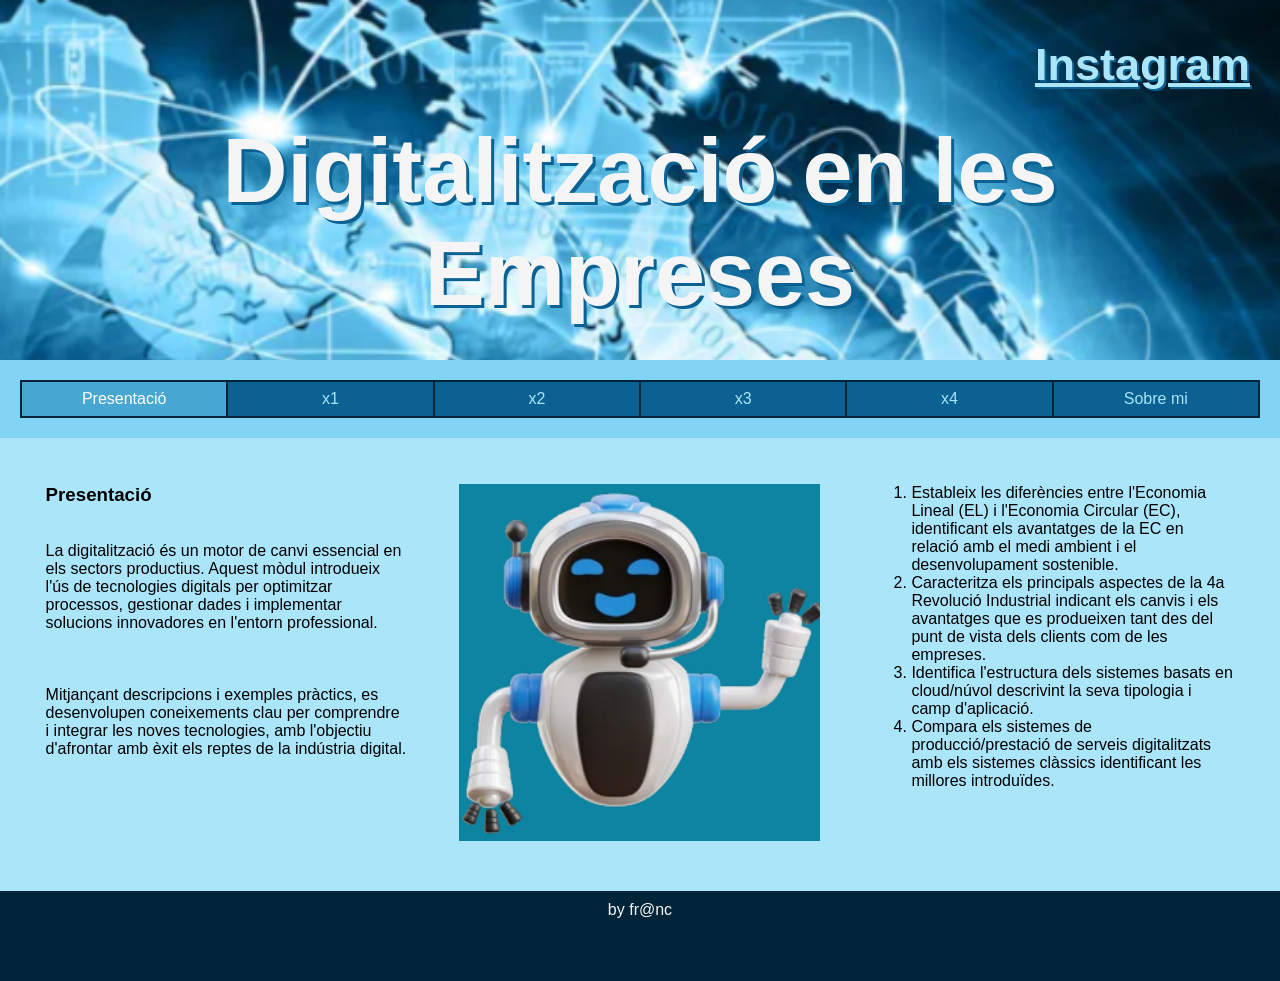
==== index.html @ c7022214 "Plantilla" ====
<!DOCTYPE html>
<html lang="ca">

<head>
	<title>Empresa</title>
	<meta charset="utf-8">
	<meta name="viewport" content="width=device-width, initial-scale=1">
	<link href="css/estils.css" type="text/css" rel="stylesheet">
</head>

<body>

	<header>
		<h4><a href="https://www.instagram.com/ins_eugeni/" target="_blank">Instagram</a></h4>
		<h2>Digitalització en les Empreses</h2>
	</header>

	<section>

		<nav>
			<ul>
				<li><a class="active" href="index.html">Presentació</a></li>
				<li><a href="x1.html">x1</a></li>
				<li><a href="x2.html">x2</a></li>
				<li><a href="x3.html">x3</a></li>
				<li><a href="x4.html">x4</a></li>
				<li><a href="x5.html">Sobre mi</a></li>
			</ul>
		</nav>

		<article>

			<!--INICI CONTINGUT PÀGINA-->
			<div class="fila">
				<div class="columna">
					<h3>Presentació</h3><br><br>
					<p>La digitalització és un motor de canvi essencial en els sectors productius. Aquest mòdul
						introdueix l'ús de tecnologies digitals per optimitzar processos, gestionar dades i implementar
						solucions innovadores en l'entorn professional.</p><br><br><br>

					<p> Mitjançant descripcions i exemples pràctics, es desenvolupen coneixements clau per comprendre i
						integrar les noves tecnologies, amb l'objectiu d'afrontar amb èxit els reptes de la indústria
						digital.</p>
				</div>
				<div class="columna">
					<img src="img/Robotica.png" alt="robotica">
				</div>
				<div class="columna">
					<ol>
						<li>Estableix les diferències entre l'Economia Lineal (EL) i l'Economia Circular (EC),
							identificant els avantatges de la EC en relació amb el medi ambient i el desenvolupament
							sostenible.</li>
						<li>Caracteritza els principals aspectes de la 4a Revolució Industrial indicant els canvis i els
							avantatges que es produeixen tant des del punt de vista dels clients com de les empreses.
						</li>
						<li>Identifica l'estructura dels sistemes basats en cloud/núvol descrivint la seva tipologia i
							camp d'aplicació.</li>
						<li>Compara els sistemes de producció/prestació de serveis digitalitzats amb els sistemes
							clàssics identificant les millores introduïdes.</li>
					</ol>
				</div>
			</div>
			<!--FINAL CONTINGUT PÀGINA-->

		</article>

	</section>

	<footer>
		<p>by fr@nc</p>
	</footer>

</body>

</html>
---- css/estils.css ----
/* https://coolors.co/image-picker
CSS HEX 
--lapis-lazuli: #0B6191ff;
--picton-blue: #47A7D2ff;
--non-photo-blue: #AAE5FAff;
--pale-azure: #82D4F5ff;
--prussian-blue: #012538ff;*/
* {
  box-sizing: border-box;
  margin: 0;
}
body {
  font-family: Arial, Helvetica, sans-serif;
}

/* Style the header */
header {
  background-color: #012538;
  background-image: url(background.jpg);
  background-size: cover;
  padding: 30px;
  text-align: center;
  font-size: 35px;
  color: whitesmoke;
  height: 40vh;
}
header h2 {
  margin-top: 10vh;
  font-size: 10vh;
  text-shadow: 3px 3px #0B6191;
}
header h4 {
  margin-top: 1vh;
  font-size: 5vh;
  text-shadow: 2px 2px #0B6191;
  float: right;
}
header h4 a {
  color: #AAE5FA;
}

/* Navigation */
nav {
  background: #82D4F5;
  padding: 20px;
}
nav ul {
  list-style-type: none;
  margin: 0;
  padding: 0;
  width: 100%;
  background-color: #0B6191;
  border: 1px solid #012538;
  display: flex;
  justify-content: center;
}
nav ul li {
  text-align: center;
  border: 1px solid #012538;
  width: 20%;
}
nav ul li a {
  display: block;
  color: #AAE5FA;
  padding: 8px 16px;
  text-decoration: none;
}
nav ul li a.active {
  background-color: #47A7D2;
  color: white;
}
nav ul li a:hover:not(.active) {
  background-color: #012538;
  color: white;
}

/* Article section */
article {
  padding: 20px;
  background-color: #AAE5FA;
  display: table;
  width: 100%;
}
article h2 {
  margin: 3vh;
}
article img {
  width: 100%;
}

.fila {
  width: 100%;
  display: flex;
  flex-wrap: wrap;
}
.columna {
  width: 33.3%;
  display: table;
  padding: 2vw;
}

/* Footer */
footer {
  background-color: #012538;
  padding: 10px;
  text-align: center;
  color: whitesmoke;
  height: 7vw;
}

fieldset {
  margin-top: 10px;
  box-shadow: 3px 5px 4px 5px #012538;
}

/* Responsive design */
@media (max-width: 600px) {
  header {
    padding: 10px;
    text-align: center;
    font-size: 1.5em;
    color: #AAE5FA;
    height: 20vh;
  }

  header h2 {
    margin-top: 3vh;
    font-size: 15vh;
    text-shadow: 1px 1px #012538;
  }

  header h4 {
    margin-top: 1vh;
    font-size: 5vh;
    text-shadow: 1px 1px #012538;
  }
}
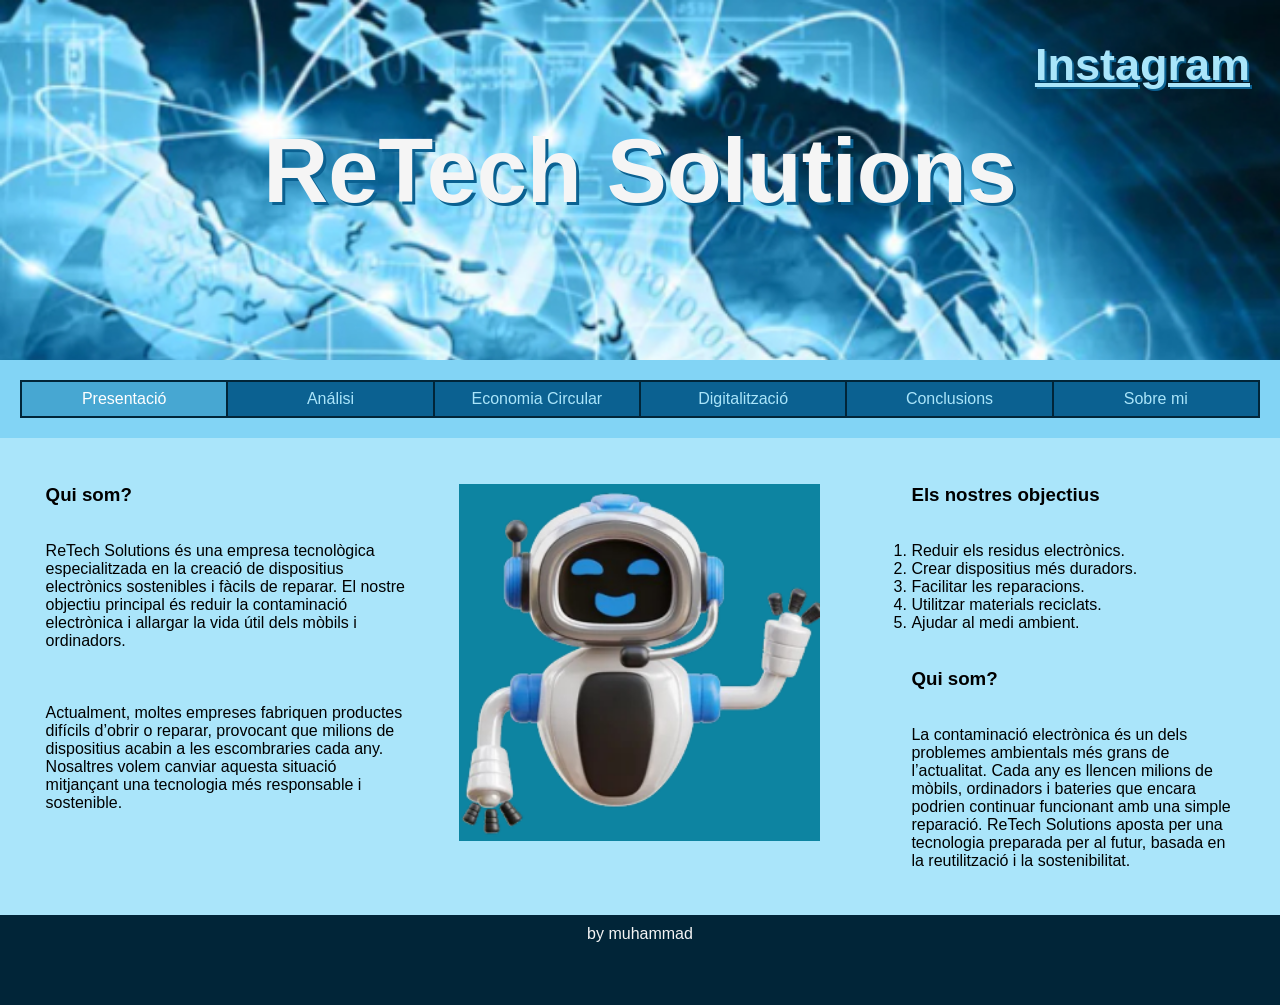
==== commit c924d828: "economia-circular" ====
--- a/index.html
+++ b/index.html
@@ -2,7 +2,7 @@
 <html lang="ca">
 
 <head>
-	<title>Empresa</title>
+	<title>ReTech Solutions</title>
 	<meta charset="utf-8">
 	<meta name="viewport" content="width=device-width, initial-scale=1">
 	<link href="css/estils.css" type="text/css" rel="stylesheet">
@@ -12,7 +12,7 @@
 
 	<header>
 		<h4><a href="https://www.instagram.com/ins_eugeni/" target="_blank">Instagram</a></h4>
-		<h2>Digitalització en les Empreses</h2>
+		<h2>ReTech Solutions</h2>
 	</header>
 
 	<section>
@@ -20,11 +20,11 @@
 		<nav>
 			<ul>
 				<li><a class="active" href="index.html">Presentació</a></li>
-				<li><a href="x1.html">x1</a></li>
-				<li><a href="x2.html">x2</a></li>
-				<li><a href="x3.html">x3</a></li>
-				<li><a href="x4.html">x4</a></li>
-				<li><a href="x5.html">Sobre mi</a></li>
+				<li><a href="analisi.html">Análisi</a></li>
+				<li><a href="economia-circular.html">Economia Circular</a></li>
+				<li><a href="digitalitzacio.html">Digitalització</a></li>
+				<li><a href="conclusions.html">Conclusions</a></li>
+				<li><a href="sobremi.html">Sobre mi</a></li>
 			</ul>
 		</nav>
 
@@ -33,30 +33,27 @@
 			<!--INICI CONTINGUT PÀGINA-->
 			<div class="fila">
 				<div class="columna">
-					<h3>Presentació</h3><br><br>
-					<p>La digitalització és un motor de canvi essencial en els sectors productius. Aquest mòdul
-						introdueix l'ús de tecnologies digitals per optimitzar processos, gestionar dades i implementar
-						solucions innovadores en l'entorn professional.</p><br><br><br>
+					<h3>Qui som?</h3><br><br>
+					<p>ReTech Solutions és una empresa tecnològica especialitzada en la creació de dispositius electrònics sostenibles i fàcils de reparar. El nostre objectiu principal és reduir la contaminació electrònica i allargar la vida útil dels mòbils i ordinadors.</p><br><br><br>
 
-					<p> Mitjançant descripcions i exemples pràctics, es desenvolupen coneixements clau per comprendre i
-						integrar les noves tecnologies, amb l'objectiu d'afrontar amb èxit els reptes de la indústria
-						digital.</p>
+					<p> Actualment, moltes empreses fabriquen productes difícils d’obrir o reparar, provocant que milions de dispositius acabin a les escombraries cada any. Nosaltres volem canviar aquesta situació mitjançant una tecnologia més responsable i sostenible.</p>
 				</div>
 				<div class="columna">
-					<img src="img/Robotica.png" alt="robotica">
+					<img src="img/Robotica.png" alt="Robotica">
 				</div>
 				<div class="columna">
 					<ol>
-						<li>Estableix les diferències entre l'Economia Lineal (EL) i l'Economia Circular (EC),
-							identificant els avantatges de la EC en relació amb el medi ambient i el desenvolupament
-							sostenible.</li>
-						<li>Caracteritza els principals aspectes de la 4a Revolució Industrial indicant els canvis i els
-							avantatges que es produeixen tant des del punt de vista dels clients com de les empreses.
-						</li>
-						<li>Identifica l'estructura dels sistemes basats en cloud/núvol descrivint la seva tipologia i
-							camp d'aplicació.</li>
-						<li>Compara els sistemes de producció/prestació de serveis digitalitzats amb els sistemes
-							clàssics identificant les millores introduïdes.</li>
+						<h3>Els nostres objectius</h3><br><br>
+						<li>Reduir els residus electrònics.</li>
+						<li>Crear dispositius més duradors.</li>
+						<li>Facilitar les reparacions.</li>
+						<li>Utilitzar materials reciclats.</li>
+						<li>Ajudar al medi ambient.</li>
+						<br><br><h3>Qui som?</h3><br><br>
+						<p>La contaminació electrònica és un dels problemes ambientals més grans de l’actualitat.
+						Cada any es llencen milions de mòbils, ordinadors i bateries que encara podrien continuar
+						funcionant amb una simple reparació. ReTech Solutions aposta per una tecnologia preparada
+						per al futur, basada en la reutilització i la sostenibilitat.</p>
 					</ol>
 				</div>
 			</div>
@@ -67,7 +64,7 @@
 	</section>
 
 	<footer>
-		<p>by fr@nc</p>
+		<p>by muhammad</p>
 	</footer>
 
 </body>
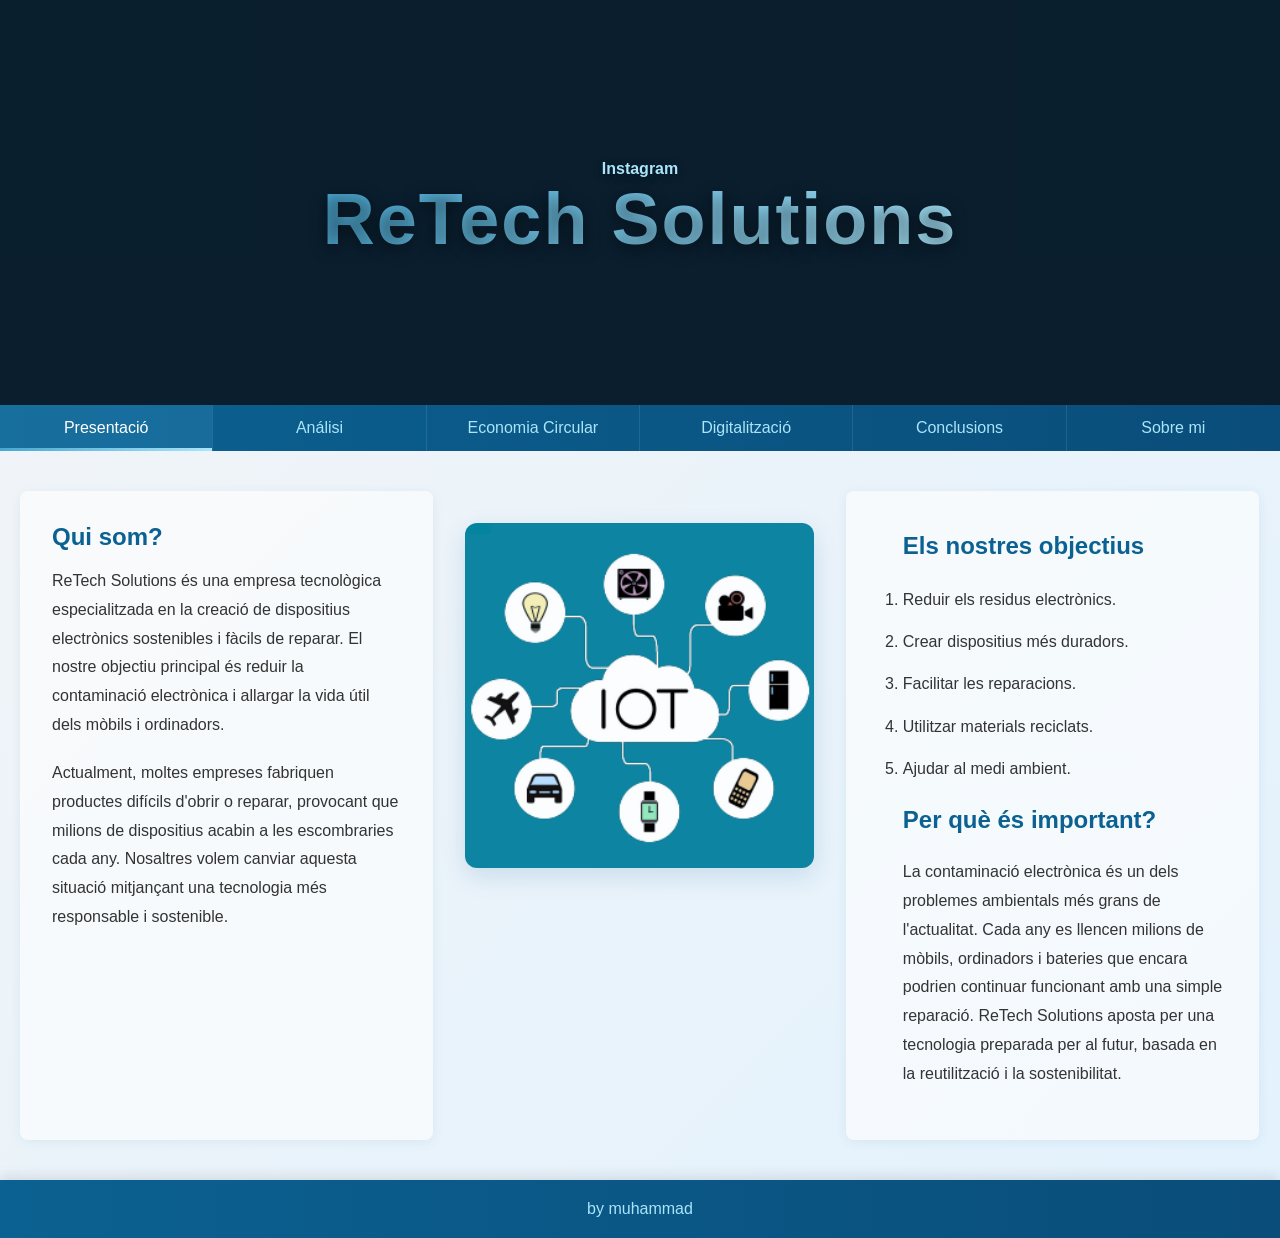
==== commit 1b168593: "final dijous" ====
--- a/index.html
+++ b/index.html
@@ -1,72 +1,72 @@
-<!DOCTYPE html>
-<html lang="ca">
-
-<head>
-	<title>ReTech Solutions</title>
-	<meta charset="utf-8">
-	<meta name="viewport" content="width=device-width, initial-scale=1">
-	<link href="css/estils.css" type="text/css" rel="stylesheet">
-</head>
-
-<body>
-
-	<header>
-		<h4><a href="https://www.instagram.com/ins_eugeni/" target="_blank">Instagram</a></h4>
-		<h2>ReTech Solutions</h2>
-	</header>
-
-	<section>
-
-		<nav>
-			<ul>
-				<li><a class="active" href="index.html">Presentació</a></li>
-				<li><a href="analisi.html">Análisi</a></li>
-				<li><a href="economia-circular.html">Economia Circular</a></li>
-				<li><a href="digitalitzacio.html">Digitalització</a></li>
-				<li><a href="conclusions.html">Conclusions</a></li>
-				<li><a href="sobremi.html">Sobre mi</a></li>
-			</ul>
-		</nav>
-
-		<article>
-
-			<!--INICI CONTINGUT PÀGINA-->
-			<div class="fila">
-				<div class="columna">
-					<h3>Qui som?</h3><br><br>
-					<p>ReTech Solutions és una empresa tecnològica especialitzada en la creació de dispositius electrònics sostenibles i fàcils de reparar. El nostre objectiu principal és reduir la contaminació electrònica i allargar la vida útil dels mòbils i ordinadors.</p><br><br><br>
-
-					<p> Actualment, moltes empreses fabriquen productes difícils d’obrir o reparar, provocant que milions de dispositius acabin a les escombraries cada any. Nosaltres volem canviar aquesta situació mitjançant una tecnologia més responsable i sostenible.</p>
-				</div>
-				<div class="columna">
-					<img src="img/Robotica.png" alt="Robotica">
-				</div>
-				<div class="columna">
-					<ol>
-						<h3>Els nostres objectius</h3><br><br>
-						<li>Reduir els residus electrònics.</li>
-						<li>Crear dispositius més duradors.</li>
-						<li>Facilitar les reparacions.</li>
-						<li>Utilitzar materials reciclats.</li>
-						<li>Ajudar al medi ambient.</li>
-						<br><br><h3>Qui som?</h3><br><br>
-						<p>La contaminació electrònica és un dels problemes ambientals més grans de l’actualitat.
-						Cada any es llencen milions de mòbils, ordinadors i bateries que encara podrien continuar
-						funcionant amb una simple reparació. ReTech Solutions aposta per una tecnologia preparada
-						per al futur, basada en la reutilització i la sostenibilitat.</p>
-					</ol>
-				</div>
-			</div>
-			<!--FINAL CONTINGUT PÀGINA-->
-
-		</article>
-
-	</section>
-
-	<footer>
-		<p>by muhammad</p>
-	</footer>
-
-</body>
-
+<!DOCTYPE html>
+<html lang="ca">
+
+<head>
+	<title>ReTech Solutions</title>
+	<meta charset="utf-8">
+	<meta name="viewport" content="width=device-width, initial-scale=1">
+	<link href="css/estils.css" type="text/css" rel="stylesheet">
+</head>
+
+<body>
+
+	<header>
+		<h4><a href="https://www.instagram.com/ins_eugeni/" target="_blank">Instagram</a></h4>
+		<h2>ReTech Solutions</h2>
+	</header>
+
+	<section>
+
+		<nav>
+			<ul>
+				<li><a class="active" href="index.html">Presentació</a></li>
+				<li><a href="analisi.html">Análisi</a></li>
+				<li><a href="economia-circular.html">Economia Circular</a></li>
+				<li><a href="digitalitzacio.html">Digitalització</a></li>
+				<li><a href="conclusions.html">Conclusions</a></li>
+				<li><a href="sobremi.html">Sobre mi</a></li>
+			</ul>
+		</nav>
+
+		<article>
+
+			<!--INICI CONTINGUT PÀGINA-->
+			<div class="fila">
+				<div class="columna">
+					<h3>Qui som?</h3>
+					<p>ReTech Solutions és una empresa tecnològica especialitzada en la creació de dispositius electrònics sostenibles i fàcils de reparar. El nostre objectiu principal és reduir la contaminació electrònica i allargar la vida útil dels mòbils i ordinadors.</p>
+
+					<p> Actualment, moltes empreses fabriquen productes difícils d'obrir o reparar, provocant que milions de dispositius acabin a les escombraries cada any. Nosaltres volem canviar aquesta situació mitjançant una tecnologia més responsable i sostenible.</p>
+				</div>
+				<div class="columna">
+					<img src="img/IOT.png" alt="Internet de las Cosas">
+				</div>
+				<div class="columna">
+					<ol>
+						<h3>Els nostres objectius</h3>
+						<li>Reduir els residus electrònics.</li>
+						<li>Crear dispositius més duradors.</li>
+						<li>Facilitar les reparacions.</li>
+						<li>Utilitzar materials reciclats.</li>
+						<li>Ajudar al medi ambient.</li>
+						<h3>Per què és important?</h3>
+						<p>La contaminació electrònica és un dels problemes ambientals més grans de l'actualitat.
+						Cada any es llencen milions de mòbils, ordinadors i bateries que encara podrien continuar
+						funcionant amb una simple reparació. ReTech Solutions aposta per una tecnologia preparada
+						per al futur, basada en la reutilització i la sostenibilitat.</p>
+					</ol>
+				</div>
+			</div>
+			<!--FINAL CONTINGUT PÀGINA-->
+
+		</article>
+
+	</section>
+
+	<footer>
+		<p>by muhammad</p>
+	</footer>
+
+</body>
+
 </html>
--- a/css/estils.css
+++ b/css/estils.css
@@ -1,137 +1,243 @@
-/* https://coolors.co/image-picker
-CSS HEX 
---lapis-lazuli: #0B6191ff;
---picton-blue: #47A7D2ff;
---non-photo-blue: #AAE5FAff;
---pale-azure: #82D4F5ff;
---prussian-blue: #012538ff;*/
-* {
-  box-sizing: border-box;
-  margin: 0;
-}
-body {
-  font-family: Arial, Helvetica, sans-serif;
-}
-
-/* Style the header */
-header {
-  background-color: #012538;
-  background-image: url(background.jpg);
-  background-size: cover;
-  padding: 30px;
-  text-align: center;
-  font-size: 35px;
-  color: whitesmoke;
-  height: 40vh;
-}
-header h2 {
-  margin-top: 10vh;
-  font-size: 10vh;
-  text-shadow: 3px 3px #0B6191;
-}
-header h4 {
-  margin-top: 1vh;
-  font-size: 5vh;
-  text-shadow: 2px 2px #0B6191;
-  float: right;
-}
-header h4 a {
-  color: #AAE5FA;
-}
-
-/* Navigation */
-nav {
-  background: #82D4F5;
-  padding: 20px;
-}
-nav ul {
-  list-style-type: none;
-  margin: 0;
-  padding: 0;
-  width: 100%;
-  background-color: #0B6191;
-  border: 1px solid #012538;
-  display: flex;
-  justify-content: center;
-}
-nav ul li {
-  text-align: center;
-  border: 1px solid #012538;
-  width: 20%;
-}
-nav ul li a {
-  display: block;
-  color: #AAE5FA;
-  padding: 8px 16px;
-  text-decoration: none;
-}
-nav ul li a.active {
-  background-color: #47A7D2;
-  color: white;
-}
-nav ul li a:hover:not(.active) {
-  background-color: #012538;
-  color: white;
-}
-
-/* Article section */
-article {
-  padding: 20px;
-  background-color: #AAE5FA;
-  display: table;
-  width: 100%;
-}
-article h2 {
-  margin: 3vh;
-}
-article img {
-  width: 100%;
-}
-
-.fila {
-  width: 100%;
-  display: flex;
-  flex-wrap: wrap;
-}
-.columna {
-  width: 33.3%;
-  display: table;
-  padding: 2vw;
-}
-
-/* Footer */
-footer {
-  background-color: #012538;
-  padding: 10px;
-  text-align: center;
-  color: whitesmoke;
-  height: 7vw;
-}
-
-fieldset {
-  margin-top: 10px;
-  box-shadow: 3px 5px 4px 5px #012538;
-}
-
-/* Responsive design */
-@media (max-width: 600px) {
-  header {
-    padding: 10px;
-    text-align: center;
-    font-size: 1.5em;
-    color: #AAE5FA;
-    height: 20vh;
-  }
-
-  header h2 {
-    margin-top: 3vh;
-    font-size: 15vh;
-    text-shadow: 1px 1px #012538;
-  }
-
-  header h4 {
-    margin-top: 1vh;
-    font-size: 5vh;
-    text-shadow: 1px 1px #012538;
-  }
+/* https://coolors.co/image-picker
+CSS HEX 
+--lapis-lazuli: #0B6191ff;
+--picton-blue: #47A7D2ff;
+--non-photo-blue: #AAE5FAff;
+--pale-azure: #82D4F5ff;
+--prussian-blue: #012538ff;*/
+* {
+  box-sizing: border-box;
+  margin: 0;
+}
+body {
+  font-family: 'Segoe UI', Tahoma, Geneva, Verdana, sans-serif;
+  background: #f0f4f8;
+}
+
+/* Style the header */
+header {
+  background-color: #0a1f2e;
+  background-image: url(../img/capçelera.png);
+  background-size: cover;
+  background-position: center;
+  background-attachment: fixed;
+  padding: 40px 30px;
+  text-align: center;
+  font-size: 35px;
+  color: #ffffff;
+  height: 45vh;
+  display: flex;
+  flex-direction: column;
+  justify-content: center;
+  align-items: center;
+  position: relative;
+  overflow: hidden;
+}
+header::before {
+  content: '';
+  position: absolute;
+  top: 0;
+  left: 0;
+  right: 0;
+  bottom: 0;
+  background: rgba(10, 31, 46, 0.5);
+  z-index: 1;
+}
+header h2 {
+  margin: 0;
+  font-size: 4.5rem;
+  font-weight: 700;
+  letter-spacing: 2px;
+  text-shadow: 0 4px 15px rgba(0, 0, 0, 0.5);
+  background: linear-gradient(135deg, #47A7D2, #AAE5FA);
+  -webkit-background-clip: text;
+  -webkit-text-fill-color: transparent;
+  background-clip: text;
+  position: relative;
+  z-index: 2;
+}
+header h4 {
+  margin-top: 15px;
+  font-size: 1rem;
+  text-shadow: 0 2px 8px rgba(0, 0, 0, 0.4);
+  float: right;
+  position: relative;
+  z-index: 2;
+  font-weight: 600;
+}
+header h4 a {
+  color: #AAE5FA;
+  text-decoration: none;
+  transition: color 0.3s ease;
+}
+header h4 a:hover {
+  color: #47A7D2;
+}
+
+/* Navigation */
+nav {
+  background: linear-gradient(90deg, #0B6191 0%, #0a4d7a 100%);
+  padding: 0;
+  box-shadow: 0 4px 12px rgba(0, 0, 0, 0.15);
+}
+nav ul {
+  list-style-type: none;
+  margin: 0;
+  padding: 0;
+  width: 100%;
+  display: flex;
+  justify-content: center;
+}
+nav ul li {
+  text-align: center;
+  width: 16.67%;
+  border-right: 1px solid rgba(255, 255, 255, 0.1);
+}
+nav ul li:last-child {
+  border-right: none;
+}
+nav ul li a {
+  display: block;
+  color: #AAE5FA;
+  padding: 14px 16px;
+  text-decoration: none;
+  font-weight: 500;
+  transition: all 0.3s ease;
+  position: relative;
+}
+nav ul li a::after {
+  content: '';
+  position: absolute;
+  bottom: 0;
+  left: 0;
+  width: 0;
+  height: 3px;
+  background: linear-gradient(90deg, #47A7D2, #AAE5FA);
+  transition: width 0.3s ease;
+}
+nav ul li a.active {
+  background-color: rgba(71, 167, 210, 0.2);
+  color: #ffffff;
+}
+nav ul li a.active::after {
+  width: 100%;
+}
+nav ul li a:hover:not(.active) {
+  background-color: rgba(0, 0, 0, 0.2);
+  color: #ffffff;
+}
+
+/* Article section */
+article {
+  padding: 40px 20px;
+  background: linear-gradient(135deg, #f0f4f8 0%, #e3f2fd 100%);
+  display: table;
+  width: 100%;
+}
+article h2 {
+  margin: 3vh;
+  color: #0B6191;
+  font-size: 2.5rem;
+  font-weight: 700;
+}
+article h3 {
+  color: #0B6191;
+  font-size: 1.5rem;
+  font-weight: 600;
+  margin: 0 0 1rem 0;
+}
+article p {
+  color: #333333;
+  line-height: 1.8;
+  font-size: 1rem;
+  margin: 0 0 1.2rem 0;
+}
+article img {
+  width: 100%;
+  border-radius: 12px;
+  box-shadow: 0 8px 24px rgba(11, 97, 145, 0.15);
+  transition: transform 0.3s ease, box-shadow 0.3s ease;
+}
+article img:hover {
+  transform: scale(1.02);
+  box-shadow: 0 12px 32px rgba(11, 97, 145, 0.25);
+}
+
+.fila {
+  width: 100%;
+  display: flex;
+  flex-wrap: wrap;
+  gap: 0;
+}
+.columna {
+  width: 33.3%;
+  display: table;
+  padding: 2.5vw;
+}
+.columna:first-child,
+.columna:nth-child(3) {
+  background-color: rgba(255, 255, 255, 0.6);
+  border-radius: 8px;
+  box-shadow: 0 2px 12px rgba(11, 97, 145, 0.08);
+}
+.columna h3 {
+  margin: 0 0 1rem 0;
+}
+.columna ol,
+.columna ul {
+  color: #333333;
+  padding-left: 25px;
+  line-height: 1.9;
+}
+.columna li {
+  margin-bottom: 12px;
+  font-weight: 500;
+}
+.columna li p {
+  margin: 0.35rem 0 0 0;
+  font-weight: 400;
+}
+.fila-conclusions .columna-text {
+  width: 66.6%;
+}
+.fila-conclusions .columna-img {
+  width: 33.3%;
+}
+
+/* Footer */
+footer {
+  background: linear-gradient(90deg, #0B6191 0%, #0a4d7a 100%);
+  padding: 20px;
+  text-align: center;
+  color: #AAE5FA;
+  font-weight: 500;
+  box-shadow: 0 -4px 12px rgba(0, 0, 0, 0.1);
+}
+
+fieldset {
+  margin-top: 10px;
+  box-shadow: 3px 5px 4px 5px #012538;
+}
+
+/* Responsive design */
+@media (max-width: 600px) {
+  header {
+    padding: 10px;
+    text-align: center;
+    font-size: 1.5em;
+    color: #AAE5FA;
+    height: 20vh;
+  }
+
+  header h2 {
+    margin-top: 3vh;
+    font-size: 15vh;
+    text-shadow: 1px 1px #012538;
+  }
+
+  header h4 {
+    margin-top: 1vh;
+    font-size: 5vh;
+    text-shadow: 1px 1px #012538;
+  }
 }
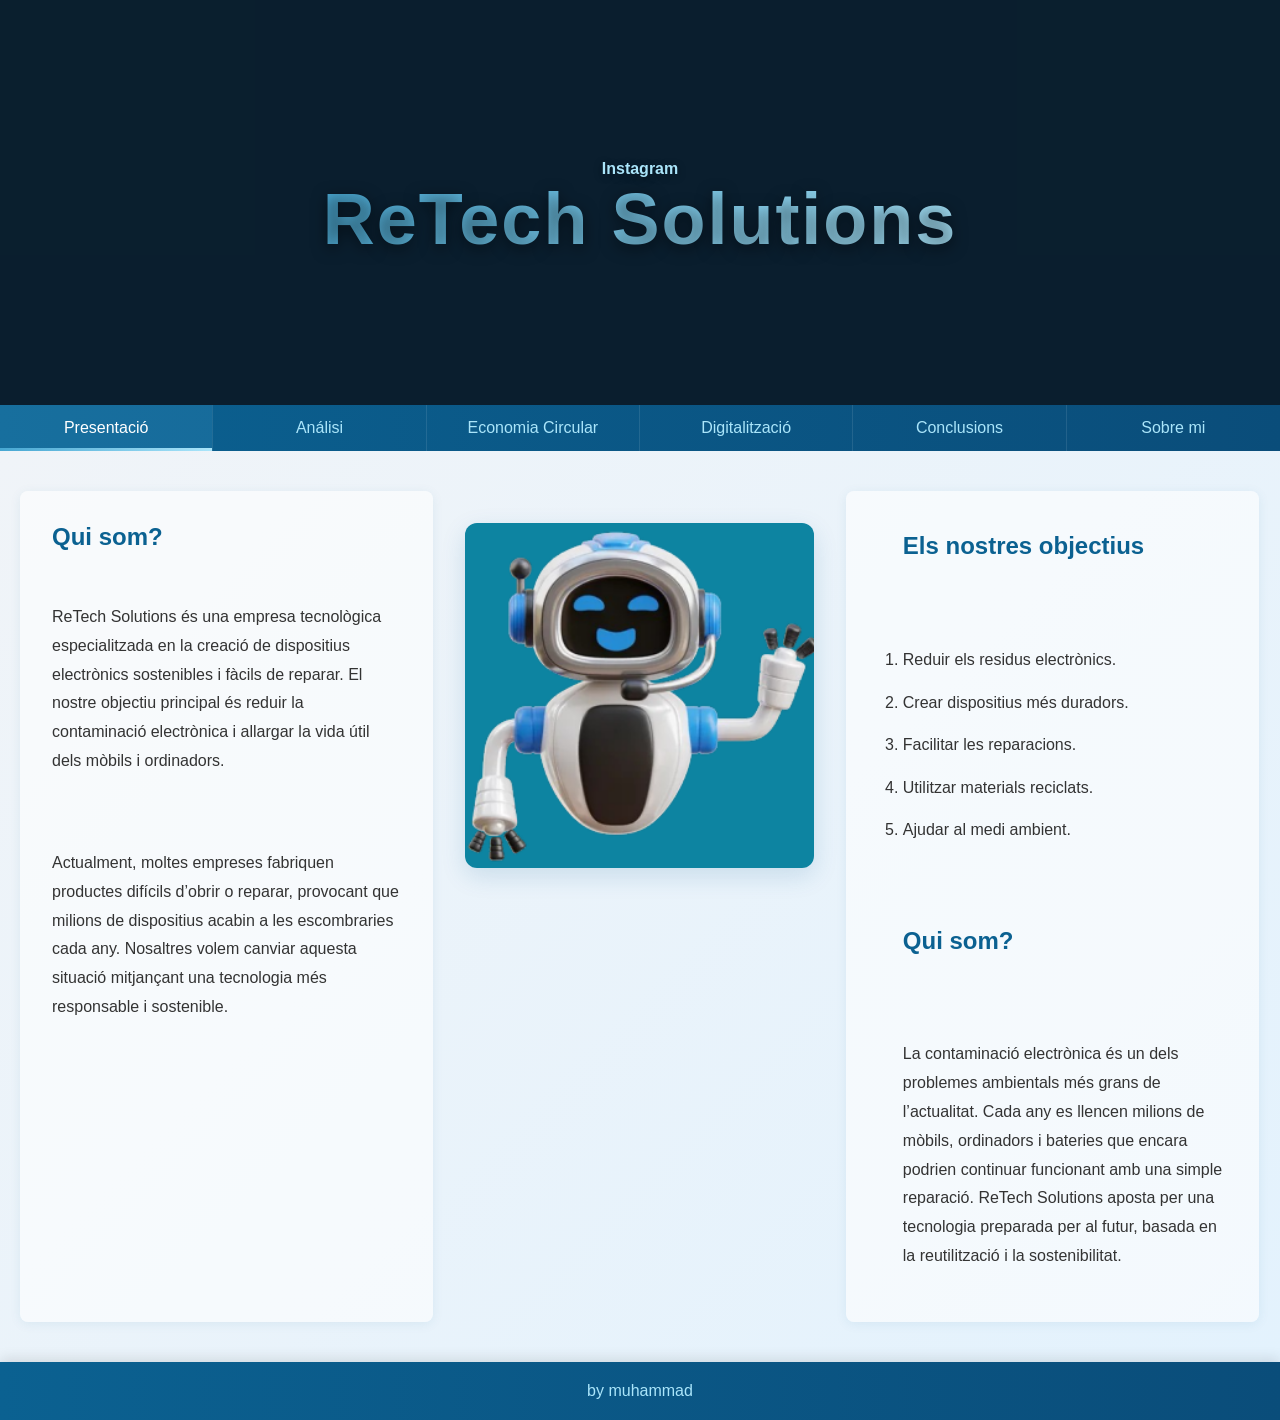
==== commit 09f8cf5a: "aaa" ====
--- a/index.html
+++ b/index.html
@@ -1,72 +1,72 @@
-<!DOCTYPE html>
-<html lang="ca">
-
-<head>
-	<title>ReTech Solutions</title>
-	<meta charset="utf-8">
-	<meta name="viewport" content="width=device-width, initial-scale=1">
-	<link href="css/estils.css" type="text/css" rel="stylesheet">
-</head>
-
-<body>
-
-	<header>
-		<h4><a href="https://www.instagram.com/ins_eugeni/" target="_blank">Instagram</a></h4>
-		<h2>ReTech Solutions</h2>
-	</header>
-
-	<section>
-
-		<nav>
-			<ul>
-				<li><a class="active" href="index.html">Presentació</a></li>
-				<li><a href="analisi.html">Análisi</a></li>
-				<li><a href="economia-circular.html">Economia Circular</a></li>
-				<li><a href="digitalitzacio.html">Digitalització</a></li>
-				<li><a href="conclusions.html">Conclusions</a></li>
-				<li><a href="sobremi.html">Sobre mi</a></li>
-			</ul>
-		</nav>
-
-		<article>
-
-			<!--INICI CONTINGUT PÀGINA-->
-			<div class="fila">
-				<div class="columna">
-					<h3>Qui som?</h3>
-					<p>ReTech Solutions és una empresa tecnològica especialitzada en la creació de dispositius electrònics sostenibles i fàcils de reparar. El nostre objectiu principal és reduir la contaminació electrònica i allargar la vida útil dels mòbils i ordinadors.</p>
-
-					<p> Actualment, moltes empreses fabriquen productes difícils d'obrir o reparar, provocant que milions de dispositius acabin a les escombraries cada any. Nosaltres volem canviar aquesta situació mitjançant una tecnologia més responsable i sostenible.</p>
-				</div>
-				<div class="columna">
-					<img src="img/IOT.png" alt="Internet de las Cosas">
-				</div>
-				<div class="columna">
-					<ol>
-						<h3>Els nostres objectius</h3>
-						<li>Reduir els residus electrònics.</li>
-						<li>Crear dispositius més duradors.</li>
-						<li>Facilitar les reparacions.</li>
-						<li>Utilitzar materials reciclats.</li>
-						<li>Ajudar al medi ambient.</li>
-						<h3>Per què és important?</h3>
-						<p>La contaminació electrònica és un dels problemes ambientals més grans de l'actualitat.
-						Cada any es llencen milions de mòbils, ordinadors i bateries que encara podrien continuar
-						funcionant amb una simple reparació. ReTech Solutions aposta per una tecnologia preparada
-						per al futur, basada en la reutilització i la sostenibilitat.</p>
-					</ol>
-				</div>
-			</div>
-			<!--FINAL CONTINGUT PÀGINA-->
-
-		</article>
-
-	</section>
-
-	<footer>
-		<p>by muhammad</p>
-	</footer>
-
-</body>
-
+<!DOCTYPE html>
+<html lang="ca">
+
+<head>
+	<title>ReTech Solutions</title>
+	<meta charset="utf-8">
+	<meta name="viewport" content="width=device-width, initial-scale=1">
+	<link href="css/estils.css" type="text/css" rel="stylesheet">
+</head>
+
+<body>
+
+	<header>
+		<h4><a href="https://www.instagram.com/ins_eugeni/" target="_blank">Instagram</a></h4>
+		<h2>ReTech Solutions</h2>
+	</header>
+
+	<section>
+
+		<nav>
+			<ul>
+				<li><a class="active" href="index.html">Presentació</a></li>
+				<li><a href="analisi.html">Análisi</a></li>
+				<li><a href="economia-circular.html">Economia Circular</a></li>
+				<li><a href="digitalitzacio.html">Digitalització</a></li>
+				<li><a href="conclusions.html">Conclusions</a></li>
+				<li><a href="sobremi.html">Sobre mi</a></li>
+			</ul>
+		</nav>
+
+		<article>
+
+			<!--INICI CONTINGUT PÀGINA-->
+			<div class="fila">
+				<div class="columna">
+					<h3>Qui som?</h3><br><br>
+					<p>ReTech Solutions és una empresa tecnològica especialitzada en la creació de dispositius electrònics sostenibles i fàcils de reparar. El nostre objectiu principal és reduir la contaminació electrònica i allargar la vida útil dels mòbils i ordinadors.</p><br><br><br>
+
+					<p> Actualment, moltes empreses fabriquen productes difícils d’obrir o reparar, provocant que milions de dispositius acabin a les escombraries cada any. Nosaltres volem canviar aquesta situació mitjançant una tecnologia més responsable i sostenible.</p>
+				</div>
+				<div class="columna">
+					<img src="img/Robotica.png" alt="Robotica">
+				</div>
+				<div class="columna">
+					<ol>
+						<h3>Els nostres objectius</h3><br><br>
+						<li>Reduir els residus electrònics.</li>
+						<li>Crear dispositius més duradors.</li>
+						<li>Facilitar les reparacions.</li>
+						<li>Utilitzar materials reciclats.</li>
+						<li>Ajudar al medi ambient.</li>
+						<br><br><h3>Qui som?</h3><br><br>
+						<p>La contaminació electrònica és un dels problemes ambientals més grans de l’actualitat.
+						Cada any es llencen milions de mòbils, ordinadors i bateries que encara podrien continuar
+						funcionant amb una simple reparació. ReTech Solutions aposta per una tecnologia preparada
+						per al futur, basada en la reutilització i la sostenibilitat.</p>
+					</ol>
+				</div>
+			</div>
+			<!--FINAL CONTINGUT PÀGINA-->
+
+		</article>
+
+	</section>
+
+	<footer>
+		<p>by muhammad</p>
+	</footer>
+
+</body>
+
 </html>
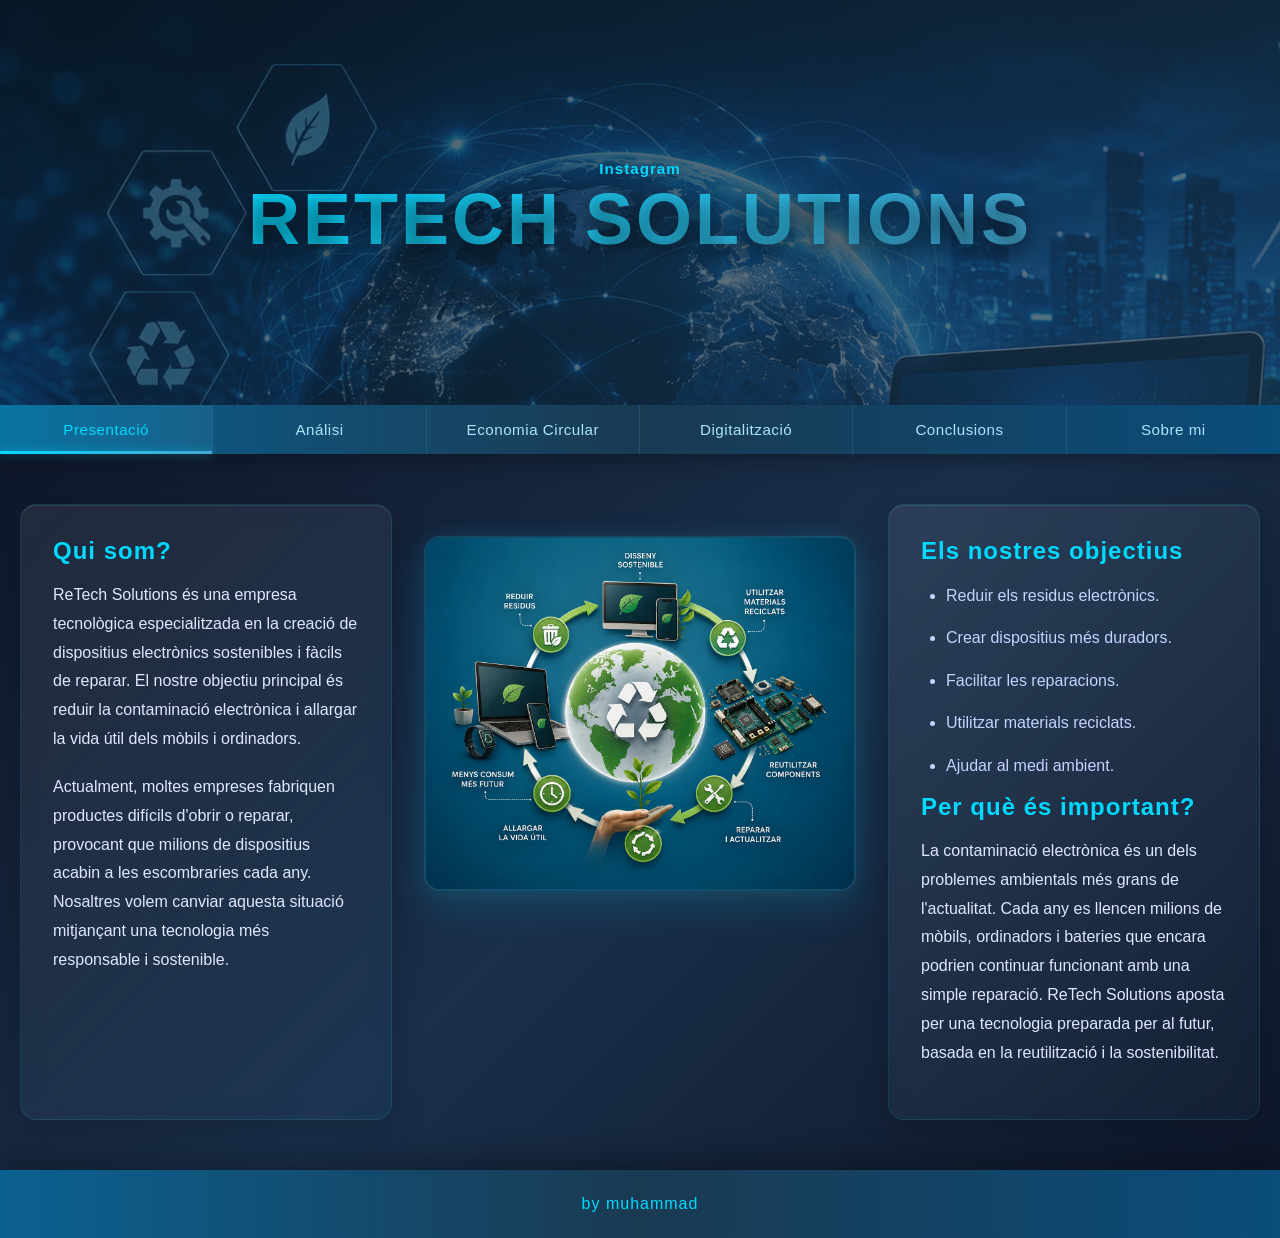
==== commit 29c32af6: "a" ====
--- a/index.html
+++ b/index.html
@@ -31,30 +31,34 @@
 		<article>
 
 			<!--INICI CONTINGUT PÀGINA-->
-			<div class="fila">
+			<div class="fila fila-grande-img">
 				<div class="columna">
-					<h3>Qui som?</h3><br><br>
-					<p>ReTech Solutions és una empresa tecnològica especialitzada en la creació de dispositius electrònics sostenibles i fàcils de reparar. El nostre objectiu principal és reduir la contaminació electrònica i allargar la vida útil dels mòbils i ordinadors.</p><br><br><br>
+					<h3>Qui som?</h3>
+					<p>ReTech Solutions és una empresa tecnològica especialitzada en la creació de dispositius electrònics sostenibles i fàcils de reparar. El nostre objectiu principal és reduir la contaminació electrònica i allargar la vida útil dels mòbils i ordinadors.</p>
 
-					<p> Actualment, moltes empreses fabriquen productes difícils d’obrir o reparar, provocant que milions de dispositius acabin a les escombraries cada any. Nosaltres volem canviar aquesta situació mitjançant una tecnologia més responsable i sostenible.</p>
+					<p> Actualment, moltes empreses fabriquen productes difícils d'obrir o reparar, provocant que milions de dispositius acabin a les escombraries cada any. Nosaltres volem canviar aquesta situació mitjançant una tecnologia més responsable i sostenible.</p>
 				</div>
 				<div class="columna">
-					<img src="img/Robotica.png" alt="Robotica">
+					<img src="img/Presentació.png" alt="Presentació">
 				</div>
 				<div class="columna">
-					<ol>
-						<h3>Els nostres objectius</h3><br><br>
-						<li>Reduir els residus electrònics.</li>
-						<li>Crear dispositius més duradors.</li>
-						<li>Facilitar les reparacions.</li>
-						<li>Utilitzar materials reciclats.</li>
-						<li>Ajudar al medi ambient.</li>
-						<br><br><h3>Qui som?</h3><br><br>
-						<p>La contaminació electrònica és un dels problemes ambientals més grans de l’actualitat.
+					<div>
+						<h3>Els nostres objectius</h3>
+						<ul>
+							<li>Reduir els residus electrònics.</li>
+							<li>Crear dispositius més duradors.</li>
+							<li>Facilitar les reparacions.</li>
+							<li>Utilitzar materials reciclats.</li>
+							<li>Ajudar al medi ambient.</li>
+						</ul>
+					</div>
+					<div>
+						<h3>Per què és important?</h3>
+						<p>La contaminació electrònica és un dels problemes ambientals més grans de l'actualitat.
 						Cada any es llencen milions de mòbils, ordinadors i bateries que encara podrien continuar
 						funcionant amb una simple reparació. ReTech Solutions aposta per una tecnologia preparada
 						per al futur, basada en la reutilització i la sostenibilitat.</p>
-					</ol>
+					</div>
 				</div>
 			</div>
 			<!--FINAL CONTINGUT PÀGINA-->
--- a/css/estils.css
+++ b/css/estils.css
@@ -1,243 +1,289 @@
-/* https://coolors.co/image-picker
-CSS HEX 
---lapis-lazuli: #0B6191ff;
---picton-blue: #47A7D2ff;
---non-photo-blue: #AAE5FAff;
---pale-azure: #82D4F5ff;
---prussian-blue: #012538ff;*/
-* {
-  box-sizing: border-box;
-  margin: 0;
-}
-body {
-  font-family: 'Segoe UI', Tahoma, Geneva, Verdana, sans-serif;
-  background: #f0f4f8;
-}
-
-/* Style the header */
-header {
-  background-color: #0a1f2e;
-  background-image: url(../img/capçelera.png);
-  background-size: cover;
-  background-position: center;
-  background-attachment: fixed;
-  padding: 40px 30px;
-  text-align: center;
-  font-size: 35px;
-  color: #ffffff;
-  height: 45vh;
-  display: flex;
-  flex-direction: column;
-  justify-content: center;
-  align-items: center;
-  position: relative;
-  overflow: hidden;
-}
-header::before {
-  content: '';
-  position: absolute;
-  top: 0;
-  left: 0;
-  right: 0;
-  bottom: 0;
-  background: rgba(10, 31, 46, 0.5);
-  z-index: 1;
-}
-header h2 {
-  margin: 0;
-  font-size: 4.5rem;
-  font-weight: 700;
-  letter-spacing: 2px;
-  text-shadow: 0 4px 15px rgba(0, 0, 0, 0.5);
-  background: linear-gradient(135deg, #47A7D2, #AAE5FA);
-  -webkit-background-clip: text;
-  -webkit-text-fill-color: transparent;
-  background-clip: text;
-  position: relative;
-  z-index: 2;
-}
-header h4 {
-  margin-top: 15px;
-  font-size: 1rem;
-  text-shadow: 0 2px 8px rgba(0, 0, 0, 0.4);
-  float: right;
-  position: relative;
-  z-index: 2;
-  font-weight: 600;
-}
-header h4 a {
-  color: #AAE5FA;
-  text-decoration: none;
-  transition: color 0.3s ease;
-}
-header h4 a:hover {
-  color: #47A7D2;
-}
-
-/* Navigation */
-nav {
-  background: linear-gradient(90deg, #0B6191 0%, #0a4d7a 100%);
-  padding: 0;
-  box-shadow: 0 4px 12px rgba(0, 0, 0, 0.15);
-}
-nav ul {
-  list-style-type: none;
-  margin: 0;
-  padding: 0;
-  width: 100%;
-  display: flex;
-  justify-content: center;
-}
-nav ul li {
-  text-align: center;
-  width: 16.67%;
-  border-right: 1px solid rgba(255, 255, 255, 0.1);
-}
-nav ul li:last-child {
-  border-right: none;
-}
-nav ul li a {
-  display: block;
-  color: #AAE5FA;
-  padding: 14px 16px;
-  text-decoration: none;
-  font-weight: 500;
-  transition: all 0.3s ease;
-  position: relative;
-}
-nav ul li a::after {
-  content: '';
-  position: absolute;
-  bottom: 0;
-  left: 0;
-  width: 0;
-  height: 3px;
-  background: linear-gradient(90deg, #47A7D2, #AAE5FA);
-  transition: width 0.3s ease;
-}
-nav ul li a.active {
-  background-color: rgba(71, 167, 210, 0.2);
-  color: #ffffff;
-}
-nav ul li a.active::after {
-  width: 100%;
-}
-nav ul li a:hover:not(.active) {
-  background-color: rgba(0, 0, 0, 0.2);
-  color: #ffffff;
-}
-
-/* Article section */
-article {
-  padding: 40px 20px;
-  background: linear-gradient(135deg, #f0f4f8 0%, #e3f2fd 100%);
-  display: table;
-  width: 100%;
-}
-article h2 {
-  margin: 3vh;
-  color: #0B6191;
-  font-size: 2.5rem;
-  font-weight: 700;
-}
-article h3 {
-  color: #0B6191;
-  font-size: 1.5rem;
-  font-weight: 600;
-  margin: 0 0 1rem 0;
-}
-article p {
-  color: #333333;
-  line-height: 1.8;
-  font-size: 1rem;
-  margin: 0 0 1.2rem 0;
-}
-article img {
-  width: 100%;
-  border-radius: 12px;
-  box-shadow: 0 8px 24px rgba(11, 97, 145, 0.15);
-  transition: transform 0.3s ease, box-shadow 0.3s ease;
-}
-article img:hover {
-  transform: scale(1.02);
-  box-shadow: 0 12px 32px rgba(11, 97, 145, 0.25);
-}
-
-.fila {
-  width: 100%;
-  display: flex;
-  flex-wrap: wrap;
-  gap: 0;
-}
-.columna {
-  width: 33.3%;
-  display: table;
-  padding: 2.5vw;
-}
-.columna:first-child,
-.columna:nth-child(3) {
-  background-color: rgba(255, 255, 255, 0.6);
-  border-radius: 8px;
-  box-shadow: 0 2px 12px rgba(11, 97, 145, 0.08);
-}
-.columna h3 {
-  margin: 0 0 1rem 0;
-}
-.columna ol,
-.columna ul {
-  color: #333333;
-  padding-left: 25px;
-  line-height: 1.9;
-}
-.columna li {
-  margin-bottom: 12px;
-  font-weight: 500;
-}
-.columna li p {
-  margin: 0.35rem 0 0 0;
-  font-weight: 400;
-}
-.fila-conclusions .columna-text {
-  width: 66.6%;
-}
-.fila-conclusions .columna-img {
-  width: 33.3%;
-}
-
-/* Footer */
-footer {
-  background: linear-gradient(90deg, #0B6191 0%, #0a4d7a 100%);
-  padding: 20px;
-  text-align: center;
-  color: #AAE5FA;
-  font-weight: 500;
-  box-shadow: 0 -4px 12px rgba(0, 0, 0, 0.1);
-}
-
-fieldset {
-  margin-top: 10px;
-  box-shadow: 3px 5px 4px 5px #012538;
-}
-
-/* Responsive design */
-@media (max-width: 600px) {
-  header {
-    padding: 10px;
-    text-align: center;
-    font-size: 1.5em;
-    color: #AAE5FA;
-    height: 20vh;
-  }
-
-  header h2 {
-    margin-top: 3vh;
-    font-size: 15vh;
-    text-shadow: 1px 1px #012538;
-  }
-
-  header h4 {
-    margin-top: 1vh;
-    font-size: 5vh;
-    text-shadow: 1px 1px #012538;
-  }
+/* https://coolors.co/image-picker
+CSS HEX 
+--lapis-lazuli: #0B6191ff;
+--picton-blue: #47A7D2ff;
+--non-photo-blue: #AAE5FAff;
+--pale-azure: #82D4F5ff;
+--prussian-blue: #012538ff;*/
+* {
+  box-sizing: border-box;
+  margin: 0;
+}
+body {
+  font-family: -apple-system, BlinkMacSystemFont, 'Segoe UI', 'Roboto', 'Oxygen', 'Ubuntu', sans-serif;
+  background: linear-gradient(135deg, #0f172a 0%, #1e3a5f 100%);
+  color: #f0f4f8;
+}
+
+/* Style the header */
+header {
+  background: linear-gradient(135deg, #0a1f2e 0%, #1a3a52 100%);
+  background-image: url(Capçelera.png);
+  background-size: cover;
+  background-position: center;
+  background-attachment: fixed;
+  background-blend-mode: overlay;
+  padding: 40px 30px;
+  text-align: center;
+  font-size: 35px;
+  color: #ffffff;
+  height: 45vh;
+  display: flex;
+  flex-direction: column;
+  justify-content: center;
+  align-items: center;
+  position: relative;
+  overflow: hidden;
+  box-shadow: 0 10px 40px rgba(0, 0, 0, 0.3);
+}
+header::before {
+  content: '';
+  position: absolute;
+  top: 0;
+  left: 0;
+  right: 0;
+  bottom: 0;
+  background: linear-gradient(135deg, rgba(10, 31, 46, 0.7) 0%, rgba(26, 58, 82, 0.7) 100%);
+  z-index: 1;
+}
+header h2 {
+  margin: 0;
+  font-size: 4.5rem;
+  font-weight: 800;
+  letter-spacing: 3px;
+  text-shadow: 0 8px 20px rgba(0, 0, 0, 0.6);
+  background: linear-gradient(135deg, #00d9ff 0%, #47A7D2 100%);
+  -webkit-background-clip: text;
+  -webkit-text-fill-color: transparent;
+  background-clip: text;
+  position: relative;
+  z-index: 2;
+  text-transform: uppercase;
+}
+header h4 {
+  margin-top: 15px;
+  font-size: 1rem;
+  text-shadow: 0 2px 8px rgba(0, 0, 0, 0.4);
+  float: right;
+  position: relative;
+  z-index: 2;
+  font-weight: 600;
+  letter-spacing: 1px;
+}
+header h4 a {
+  color: #00d9ff;
+  text-decoration: none;
+  transition: all 0.3s ease;
+  font-size: 0.95rem;
+  border-bottom: 2px solid transparent;
+  padding-bottom: 5px;
+}
+header h4 a:hover {
+  color: #47A7D2;
+  border-bottom-color: #00d9ff;
+}
+
+/* Navigation */
+nav {
+  background: linear-gradient(90deg, #0B6191 0%, #1a3a52 50%, #0a4d7a 100%);
+  padding: 0;
+  box-shadow: 0 8px 20px rgba(0, 0, 0, 0.25);
+  backdrop-filter: blur(10px);
+}
+nav ul {
+  list-style-type: none;
+  margin: 0;
+  padding: 0;
+  width: 100%;
+  display: flex;
+  justify-content: center;
+}
+nav ul li {
+  text-align: center;
+  width: 16.67%;
+  border-right: 1px solid rgba(71, 167, 210, 0.2);
+}
+nav ul li:last-child {
+  border-right: none;
+}
+nav ul li a {
+  display: block;
+  color: #AAE5FA;
+  padding: 16px 16px;
+  text-decoration: none;
+  font-weight: 500;
+  transition: all 0.4s ease;
+  position: relative;
+  font-size: 0.95rem;
+  letter-spacing: 0.5px;
+}
+nav ul li a::after {
+  content: '';
+  position: absolute;
+  bottom: 0;
+  left: 0;
+  width: 0;
+  height: 3px;
+  background: linear-gradient(90deg, #00d9ff, #47A7D2);
+  transition: width 0.4s ease;
+  box-shadow: 0 0 10px rgba(0, 217, 255, 0.5);
+}
+nav ul li a.active {
+  background: linear-gradient(90deg, rgba(0, 217, 255, 0.15) 0%, rgba(71, 167, 210, 0.15) 100%);
+  color: #00d9ff;
+}
+nav ul li a.active::after {
+  width: 100%;
+}
+nav ul li a:hover:not(.active) {
+  background: rgba(71, 167, 210, 0.1);
+  color: #00d9ff;
+}
+
+/* Article section */
+article {
+  padding: 50px 20px;
+  background: linear-gradient(135deg, #0f172a 0%, #1a2f4a 50%, #0f172a 100%);
+  display: table;
+  width: 100%;
+  min-height: calc(100vh - 200px);
+}
+article h2 {
+  margin: 3vh;
+  color: #00d9ff;
+  font-size: 2.5rem;
+  font-weight: 800;
+  letter-spacing: 2px;
+}
+article h3 {
+  color: #00d9ff;
+  font-size: 1.5rem;
+  font-weight: 700;
+  margin: 0 0 1rem 0;
+  letter-spacing: 1px;
+}
+.problemes-detectats h4 {
+  color: #47A7D2;
+  font-size: 1rem;
+  font-weight: 600;
+  margin: 0.8rem 0 0.35rem 0;
+}
+article h4 {
+  color: #47A7D2;
+  font-size: 1.15rem;
+  font-weight: 700;
+  margin: 1rem 0 0.5rem 0;
+}
+article p {
+  color: #e0e7ff;
+  line-height: 1.8;
+  font-size: 1rem;
+  margin: 0 0 1.2rem 0;
+  font-weight: 300;
+}
+article img {
+  width: 100%;
+  border-radius: 16px;
+  box-shadow: 0 15px 40px rgba(0, 217, 255, 0.15), 0 0 20px rgba(71, 167, 210, 0.1);
+  transition: all 0.4s cubic-bezier(0.4, 0, 0.2, 1);
+  border: 2px solid rgba(0, 217, 255, 0.2);
+}
+article img:hover {
+  transform: translateY(-5px) scale(1.02);
+  box-shadow: 0 20px 50px rgba(0, 217, 255, 0.25), 0 0 30px rgba(71, 167, 210, 0.2);
+  border-color: rgba(0, 217, 255, 0.4);
+}
+
+.fila {
+  width: 100%;
+  display: flex;
+  flex-wrap: wrap;
+  gap: 0;
+}
+.fila.fila-grande-img .columna:first-child,
+.fila.fila-grande-img .columna:last-child {
+  width: 30%;
+}
+.fila.fila-grande-img .columna:nth-child(2) {
+  width: 40%;
+}
+.columna {
+  width: 33.3%;
+  display: table;
+  padding: 2.5vw;
+}
+.columna:first-child,
+.columna:nth-child(3) {
+  background: linear-gradient(135deg, rgba(255, 255, 255, 0.08) 0%, rgba(71, 167, 210, 0.05) 100%);
+  border-radius: 16px;
+  box-shadow: 0 8px 32px rgba(0, 0, 0, 0.2), inset 0 1px 0 rgba(255, 255, 255, 0.1);
+  border: 1px solid rgba(0, 217, 255, 0.1);
+  backdrop-filter: blur(10px);
+}
+.columna h3 {
+  margin: 0 0 1rem 0;
+}
+.columna ol,
+.columna ul {
+  color: #e0e7ff;
+  padding-left: 25px;
+  line-height: 1.9;
+}
+.columna li {
+  margin-bottom: 12px;
+  font-weight: 400;
+  color: #c5d3ff;
+}
+.columna li p {
+  margin: 0.35rem 0 0 0;
+  font-weight: 300;
+}
+.fila-conclusions .columna-text {
+  width: 70%;
+}
+.fila-conclusions .columna-img {
+  width: 30%;
+}
+
+/* Footer */
+footer {
+  background: linear-gradient(90deg, #0B6191 0%, #1a3a52 50%, #0a4d7a 100%);
+  padding: 25px;
+  text-align: center;
+  color: #00d9ff;
+  font-weight: 500;
+  box-shadow: 0 -10px 30px rgba(0, 0, 0, 0.3);
+  letter-spacing: 1px;
+}
+
+fieldset {
+  margin-top: 10px;
+  background: linear-gradient(135deg, rgba(0, 217, 255, 0.1) 0%, rgba(71, 167, 210, 0.05) 100%);
+  border: 1px solid rgba(0, 217, 255, 0.2);
+  border-radius: 12px;
+  padding: 15px;
+  box-shadow: 0 4px 12px rgba(0, 217, 255, 0.1);
+}
+
+/* Responsive design */
+@media (max-width: 600px) {
+  header {
+    padding: 10px;
+    text-align: center;
+    font-size: 1.5em;
+    color: #00d9ff;
+    height: 20vh;
+  }
+
+  header h2 {
+    margin-top: 3vh;
+    font-size: 15vh;
+    text-shadow: 0 4px 15px rgba(0, 217, 255, 0.3);
+  }
+
+  header h4 {
+    margin-top: 1vh;
+    font-size: 5vh;
+    text-shadow: 0 2px 8px rgba(0, 217, 255, 0.2);
+  }
 }
